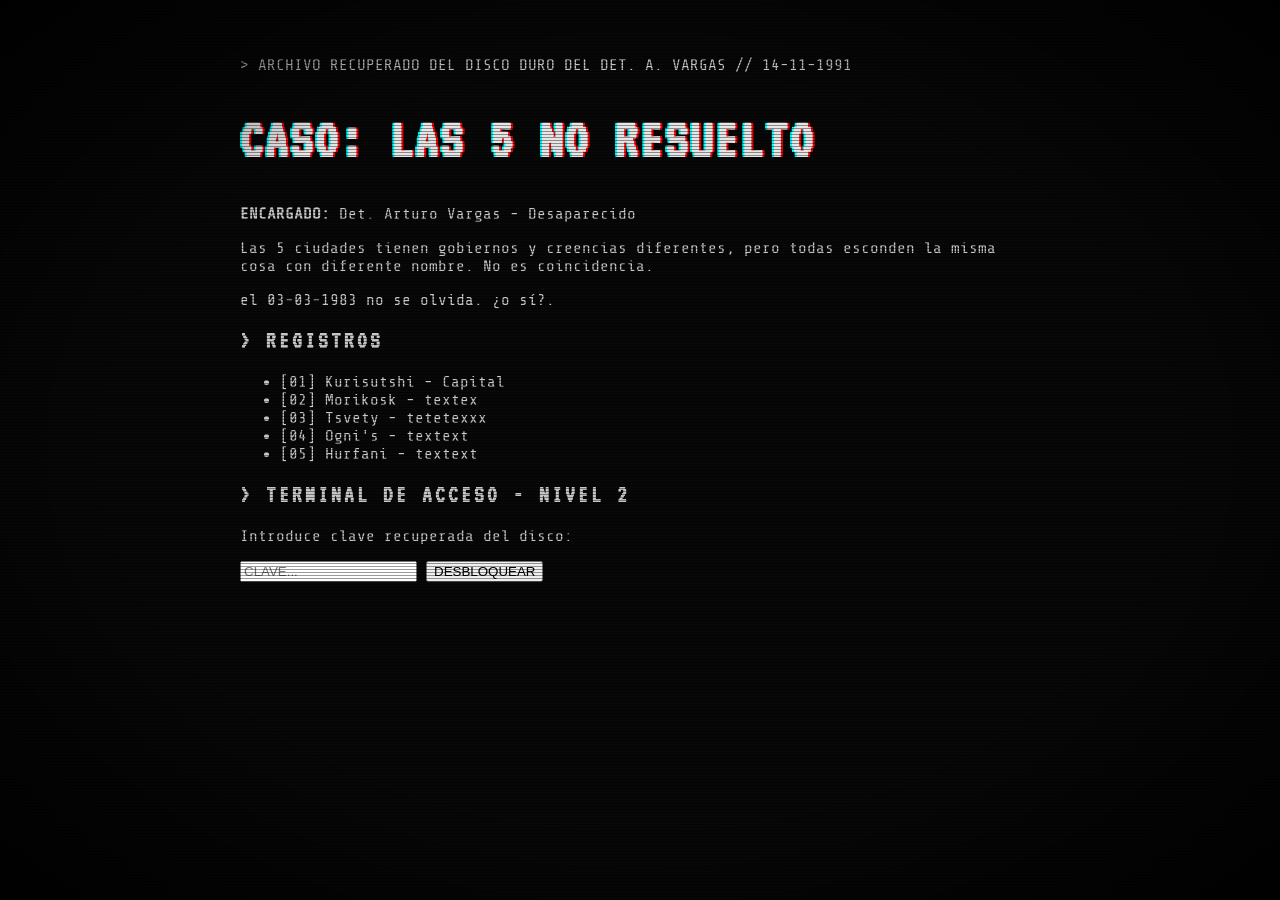
==== index.html @ 733a9bd7 "Refactor index.html for cleaner structure Removed unnecessary HTML structure and cleaned up the layo" ====
<!DOCTYPE html>
<html lang="es">
<head>
<meta charset="UTF-8">
<meta name="viewport" content="width=device-width, initial-scale=1.0">
<link rel="stylesheet" href="estilo.css">
<title>CASO: LAS 5 NO RESUELTO</title>
</head>
<body>

<div class="file">
  <p>> ARCHIVO RECUPERADO DEL DISCO DURO DEL DET. A. VARGAS // 14-11-1991</p>

  <h1>CASO: LAS 5 NO RESUELTO</h1>

  <p><b>ENCARGADO:</b> Det. Arturo Vargas - Desaparecido</p>
  <p>Las 5 ciudades tienen gobiernos y creencias diferentes, pero todas esconden la misma cosa con diferente nombre. No es coincidencia.</p>
  <p>el 03-03-1983 no se olvida. ¿o sí?.</p>

  <h2>> REGISTROS</h2>
  <ul>
    <li>[01] Kurisutshi - Capital</li>
    <li>[02] Morikosk - textex</li>
    <li>[03] Tsvety - tetetexxx</li>
    <li>[04] Ogni's - textext</li>
    <li>[05] Hurfani - textext</li>
  </ul>

  <div class="terminal-box">
    <h2>> TERMINAL DE ACCESO - NIVEL 2</h2>
    <p>Introduce clave recuperada del disco:</p>
    <input type="text" id="claveInput" placeholder="CLAVE...">
    <button id="btnDesbloquear">DESBLOQUEAR</button>
    <p id="mensajeError"></p>
  </div>
</div>

<script src="script.js"></script>
</body>
</html>
---- estilo.css ----
@import url('https://fonts.googleapis.com/css2?family=VT323&family=Share+Tech+Mono&display=swap');

body {
  background-color: #080808;
  color: #c7c7c7;
  font-family: 'Share Tech Mono', monospace;
   margin: 0 auto;
  padding: 40px 20px;
  max-width: 800px;
  overflow-x: hidden;
  position: relative;
}

/* GRANO Y SCANLINES VHS */
body::before {
  content: "";
  position: fixed;
  top: 0; left: 0; width: 100%; height: 100%;
  background: repeating-linear-gradient(
    0deg,
    rgba(0,0,0,0.4) 0px,
    rgba(0,0,0,0.4) 1px,
    transparent 1px,
    transparent 3px
  );
  pointer-events: none;
  z-index: 100;
}

body::after {
  content: "";
  position: fixed;
  top: 0; left: 0; width: 100%; height: 100%;
  background: radial-gradient(ellipse at center, transparent 60%, rgba(0,0,0,0.9) 100%);
  pointer-events: none;
  z-index: 99;
}

h1, h2 {
  font-family: 'VT323', monospace;
  letter-spacing: 3px;
  text-transform: uppercase;
}

h1 {
  font-size: 3.5rem;
  color: #e6e6e6;
  text-shadow: 2px 0 #ff0000, -2px 0 #00ffff; /* efecto aberración cromática */
  animation: flicker 0.3s infinite alternate;
}

a {
  color: #a0a0a0;
  text-decoration: none;
  display: block;
  padding: 8px 0;
  border-left: 2px solid transparent;
  padding-left: 10px;
  transition: all 0.1s;
}

a:hover {
  color: #ff1a1a;
  border-left: 2px solid #ff1a1a;
  background: rgba(255, 26, 26, 0.07);
  text-shadow: 1px 0 #ff0000;
  transform: translateX(5px);
  animation: glitch 0.2s infinite;
}

.secreto, .no-resuelto {
  color: #ff1a1a;
  font-weight: bold;
}

/* ANIMACIONES */
@keyframes flicker {
  0% { opacity: 1; }
  100% { opacity: 0.92; }
}

@keyframes glitch {
  0% { transform: translate(0); }
  20% { transform: translate(-1px, 1px); }
  40% { transform: translate(-1px, -1px); }
  60% { transform: translate(1px, 1px); }
  80% { transform: translate(1px, -1px); }
  100% { transform: translate(0); }
}

/* CONTENEDOR CENTRAL TIPO MONITOR VIEJO */
.container {
  max-width: 700px;
  margin: 0 auto;
  border: 1px solid #222;
  padding: 30px;
  background: rgba(15,15,15,0.8);
  box-shadow: 0 0 30px rgba(255,0,0,0.1);
}
.container {
  text-align: center;
}

}/* --- INTERFERENCIA ALEATORIA --- */
.glitch-active h1 {
  animation: heavy-glitch 0.15s infinite;
}

@keyframes heavy-glitch {
  0% { text-shadow: 2px 0 red, -2px 0 cyan; transform: translate(0); }
  20% { text-shadow: -2px 0 red, 2px 0 cyan; transform: translate(-2px, 2px); }
  40% { text-shadow: 2px 0 red, -1px 0 cyan; transform: translate(2px, -1px); clip-path: inset(20% 0 30% 0); }
  100% { text-shadow: 2px 0 red, -2px 0 cyan; transform: translate(0); }
}

/* barra blanca de tracking de VHS */
.container::after {
  content: "";
  position: absolute;
  top: 0; left: 0; width: 100%; height: 4px;
  background: rgba(255,255,255,0.8);
  animation: tracking 8s linear infinite;
  opacity: 0;
}

@keyframes tracking {
  0% { top: -10%; opacity: 0; }
  10% { opacity: 0.4; }
  50% { top: 110%; opacity: 0.2; }
  100% { top: 110%; opacity: 0; }
}

/* LAYOUT NUEVO DE 3 COLUMNAS */
.layout-principal{
  display: grid;
  grid-template-columns: 220px 1fr 220px;
  gap: 30px;
  max-width: 1200px;
  margin: 0 auto;
  border-left: 2px solid red;
  border-right: 2px solid red;
  padding: 0 20px;
}

.columna-lateral{
  padding-top: 100px;
}

.img-evidencia{
  width: 100%;
  filter: grayscale(100%) contrast(120%) sepia(20%);
  border: 1px solid red;
  opacity: 0.7;
}

.img-evidencia:hover{
  opacity: 1;
  filter: none;
}

.pie-foto{
  font-size: 10px;
  color: red;
  margin-top: 5px;
}

.tercera-seccion{
  max-width: 1200px;
  margin: 60px auto;
  border-left: 2px solid red;
  border-right: 2px solid red;
  padding: 20px;
}

/* Para que en celular se vea bien */
@media(max-width: 900px){
 .layout-principal{
    grid-template-columns: 1fr;
    border: none;
  }
 .columna-lateral{
    display: none; /* oculta las laterales en celular */
  }
}
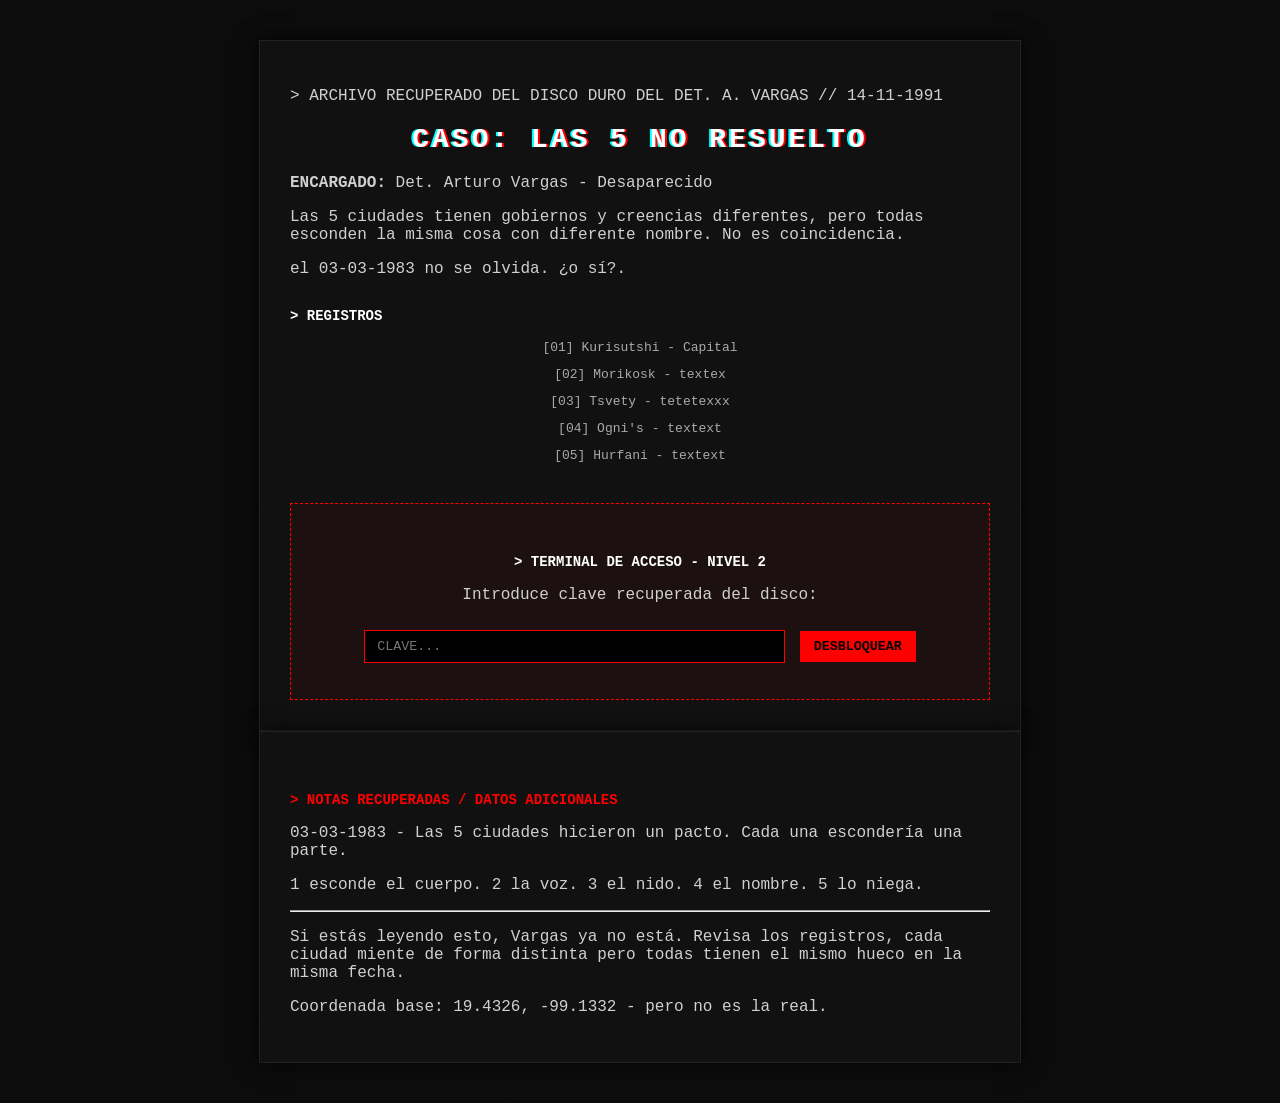
==== commit 30745512: "Update index.html" ====
--- a/index.html
+++ b/index.html
@@ -9,16 +9,16 @@
 <body>
 
 <div class="file">
-  <p>> ARCHIVO RECUPERADO DEL DISCO DURO DEL DET. A. VARGAS // 14-11-1991</p>
+  <p class="cabecera">> ARCHIVO RECUPERADO DEL DISCO DURO DEL DET. A. VARGAS // 14-11-1991</p>
 
   <h1>CASO: LAS 5 NO RESUELTO</h1>
 
   <p><b>ENCARGADO:</b> Det. Arturo Vargas - Desaparecido</p>
   <p>Las 5 ciudades tienen gobiernos y creencias diferentes, pero todas esconden la misma cosa con diferente nombre. No es coincidencia.</p>
-  <p>el 03-03-1983 no se olvida. ¿o sí?.</p>
+  <p class="centrado cursiva">el 03-03-1983 no se olvida. ¿o sí?.</p>
 
   <h2>> REGISTROS</h2>
-  <ul>
+  <ul class="registros">
     <li>[01] Kurisutshi - Capital</li>
     <li>[02] Morikosk - textex</li>
     <li>[03] Tsvety - tetetexxx</li>
@@ -29,10 +29,22 @@
   <div class="terminal-box">
     <h2>> TERMINAL DE ACCESO - NIVEL 2</h2>
     <p>Introduce clave recuperada del disco:</p>
-    <input type="text" id="claveInput" placeholder="CLAVE...">
-    <button id="btnDesbloquear">DESBLOQUEAR</button>
+    <div class="input-group">
+      <input type="text" id="claveInput" placeholder="CLAVE...">
+      <button id="btnDesbloquear">DESBLOQUEAR</button>
+    </div>
     <p id="mensajeError"></p>
   </div>
+</div>
+
+<!-- PARTE DE ABAJO QUE QUIERES CONSERVAR -->
+<div class="file tercera-seccion">
+  <h2 class="red">> NOTAS RECUPERADAS / DATOS ADICIONALES</h2>
+  <p>03-03-1983 - Las 5 ciudades hicieron un pacto. Cada una escondería una parte.</p>
+  <p>1 esconde el cuerpo. 2 la voz. 3 el nido. 4 el nombre. 5 lo niega.</p>
+  <hr>
+  <p>Si estás leyendo esto, Vargas ya no está. Revisa los registros, cada ciudad miente de forma distinta pero todas tienen el mismo hueco en la misma fecha.</p>
+  <p class="centrado cursiva">Coordenada base: 19.4326, -99.1332 - pero no es la real.</p>
 </div>
 
 <script src="script.js"></script>
--- a/estilo.css
+++ b/estilo.css
@@ -1,184 +1,107 @@
 @import url('https://fonts.googleapis.com/css2?family=VT323&family=Share+Tech+Mono&display=swap');
 
 body {
-  background-color: #080808;
-  color: #c7c7c7;
-  font-family: 'Share Tech Mono', monospace;
-   margin: 0 auto;
+  background-color: #0a0a0a;
+  color: #d0d0d0;
+  font-family: 'Courier New', Courier, monospace;
+  margin: 0;
   padding: 40px 20px;
-  max-width: 800px;
-  overflow-x: hidden;
-  position: relative;
+  background-image: repeating-linear-gradient(0deg, rgba(255,255,255,0.03) 0px, transparent 1px, transparent 2px);
 }
 
-/* GRANO Y SCANLINES VHS */
-body::before {
-  content: "";
-  position: fixed;
-  top: 0; left: 0; width: 100%; height: 100%;
-  background: repeating-linear-gradient(
-    0deg,
-    rgba(0,0,0,0.4) 0px,
-    rgba(0,0,0,0.4) 1px,
-    transparent 1px,
-    transparent 3px
-  );
-  pointer-events: none;
-  z-index: 100;
+.file {
+  max-width: 700px;
+  margin: 0 auto;
+  background-color: #111;
+  border: 1px solid #222;
+  padding: 30px;
+  box-shadow: 0 0 20px rgba(0,0,0,0.8);
 }
 
-body::after {
-  content: "";
-  position: fixed;
-  top: 0; left: 0; width: 100%; height: 100%;
-  background: radial-gradient(ellipse at center, transparent 60%, rgba(0,0,0,0.9) 100%);
-  pointer-events: none;
-  z-index: 99;
-}
-
-h1, h2 {
-  font-family: 'VT323', monospace;
+h1 {
+  text-align: center;
+  font-size: 28px;
   letter-spacing: 3px;
+  color: #fff;
+  text-shadow: 2px 0 red, -2px 0 cyan;
   text-transform: uppercase;
 }
 
-h1 {
-  font-size: 3.5rem;
-  color: #e6e6e6;
-  text-shadow: 2px 0 #ff0000, -2px 0 #00ffff; /* efecto aberración cromática */
-  animation: flicker 0.3s infinite alternate;
+h2 {
+  font-size: 14px;
+  margin-top: 30px;
+  color: #fff;
 }
 
-a {
-  color: #a0a0a0;
-  text-decoration: none;
-  display: block;
-  padding: 8px 0;
-  border-left: 2px solid transparent;
-  padding-left: 10px;
-  transition: all 0.1s;
+.red {
+  color: #ff0000;
+  text-shadow: none;
 }
 
-a:hover {
-  color: #ff1a1a;
-  border-left: 2px solid #ff1a1a;
-  background: rgba(255, 26, 26, 0.07);
-  text-shadow: 1px 0 #ff0000;
-  transform: translateX(5px);
-  animation: glitch 0.2s infinite;
+.resaltado {
+  text-align: center;
+  font-style: italic;
+  margin: 20px 0;
 }
 
-.secreto, .no-resuelto {
-  color: #ff1a1a;
-  font-weight: bold;
-}
-
-/* ANIMACIONES */
-@keyframes flicker {
-  0% { opacity: 1; }
-  100% { opacity: 0.92; }
-}
-
-@keyframes glitch {
-  0% { transform: translate(0); }
-  20% { transform: translate(-1px, 1px); }
-  40% { transform: translate(-1px, -1px); }
-  60% { transform: translate(1px, 1px); }
-  80% { transform: translate(1px, -1px); }
-  100% { transform: translate(0); }
-}
-
-/* CONTENEDOR CENTRAL TIPO MONITOR VIEJO */
-.container {
-  max-width: 700px;
-  margin: 0 auto;
-  border: 1px solid #222;
-  padding: 30px;
-  background: rgba(15,15,15,0.8);
-  box-shadow: 0 0 30px rgba(255,0,0,0.1);
-}
-.container {
+ul.registros, ul {
+  list-style: none;
+  padding: 0;
   text-align: center;
 }
 
-}/* --- INTERFERENCIA ALEATORIA --- */
-.glitch-active h1 {
-  animation: heavy-glitch 0.15s infinite;
+ul li {
+  margin: 12px 0;
+  font-size: 13px;
+  opacity: 0.8;
 }
 
-@keyframes heavy-glitch {
-  0% { text-shadow: 2px 0 red, -2px 0 cyan; transform: translate(0); }
-  20% { text-shadow: -2px 0 red, 2px 0 cyan; transform: translate(-2px, 2px); }
-  40% { text-shadow: 2px 0 red, -1px 0 cyan; transform: translate(2px, -1px); clip-path: inset(20% 0 30% 0); }
-  100% { text-shadow: 2px 0 red, -2px 0 cyan; transform: translate(0); }
+ul li a {
+  color: #d0d0d0;
+  text-decoration: none;
 }
 
-/* barra blanca de tracking de VHS */
-.container::after {
-  content: "";
-  position: absolute;
-  top: 0; left: 0; width: 100%; height: 4px;
-  background: rgba(255,255,255,0.8);
-  animation: tracking 8s linear infinite;
-  opacity: 0;
+ul li a:hover {
+  color: #ff0000;
 }
 
-@keyframes tracking {
-  0% { top: -10%; opacity: 0; }
-  10% { opacity: 0.4; }
-  50% { top: 110%; opacity: 0.2; }
-  100% { top: 110%; opacity: 0; }
+/* TERMINAL */
+.terminal-box {
+  margin-top: 40px;
+  border: 1px dashed #ff0000;
+  padding: 20px;
+  text-align: center;
+  background-color: rgba(255,0,0,0.05);
 }
 
-/* LAYOUT NUEVO DE 3 COLUMNAS */
-.layout-principal{
-  display: grid;
-  grid-template-columns: 220px 1fr 220px;
-  gap: 30px;
-  max-width: 1200px;
-  margin: 0 auto;
-  border-left: 2px solid red;
-  border-right: 2px solid red;
-  padding: 0 20px;
+.terminal-box input {
+  background: #000;
+  border: 1px solid #ff0000;
+  color: #fff;
+  padding: 8px 12px;
+  font-family: inherit;
+  width: 60%;
+  margin-top: 10px;
 }
 
-.columna-lateral{
-  padding-top: 100px;
+.terminal-box button {
+  background: #ff0000;
+  color: #000;
+  border: none;
+  padding: 8px 14px;
+  font-family: inherit;
+  font-weight: bold;
+  cursor: pointer;
+  margin-left: 5px;
 }
 
-.img-evidencia{
-  width: 100%;
-  filter: grayscale(100%) contrast(120%) sepia(20%);
-  border: 1px solid red;
-  opacity: 0.7;
+.terminal-box button:hover {
+  background: #fff;
 }
 
-.img-evidencia:hover{
-  opacity: 1;
-  filter: none;
+.error-msg {
+  color: red;
+  font-size: 12px;
+  margin-top: 10px;
+  min-height: 15px;
 }
-
-.pie-foto{
-  font-size: 10px;
-  color: red;
-  margin-top: 5px;
-}
-
-.tercera-seccion{
-  max-width: 1200px;
-  margin: 60px auto;
-  border-left: 2px solid red;
-  border-right: 2px solid red;
-  padding: 20px;
-}
-
-/* Para que en celular se vea bien */
-@media(max-width: 900px){
- .layout-principal{
-    grid-template-columns: 1fr;
-    border: none;
-  }
- .columna-lateral{
-    display: none; /* oculta las laterales en celular */
-  }
-}
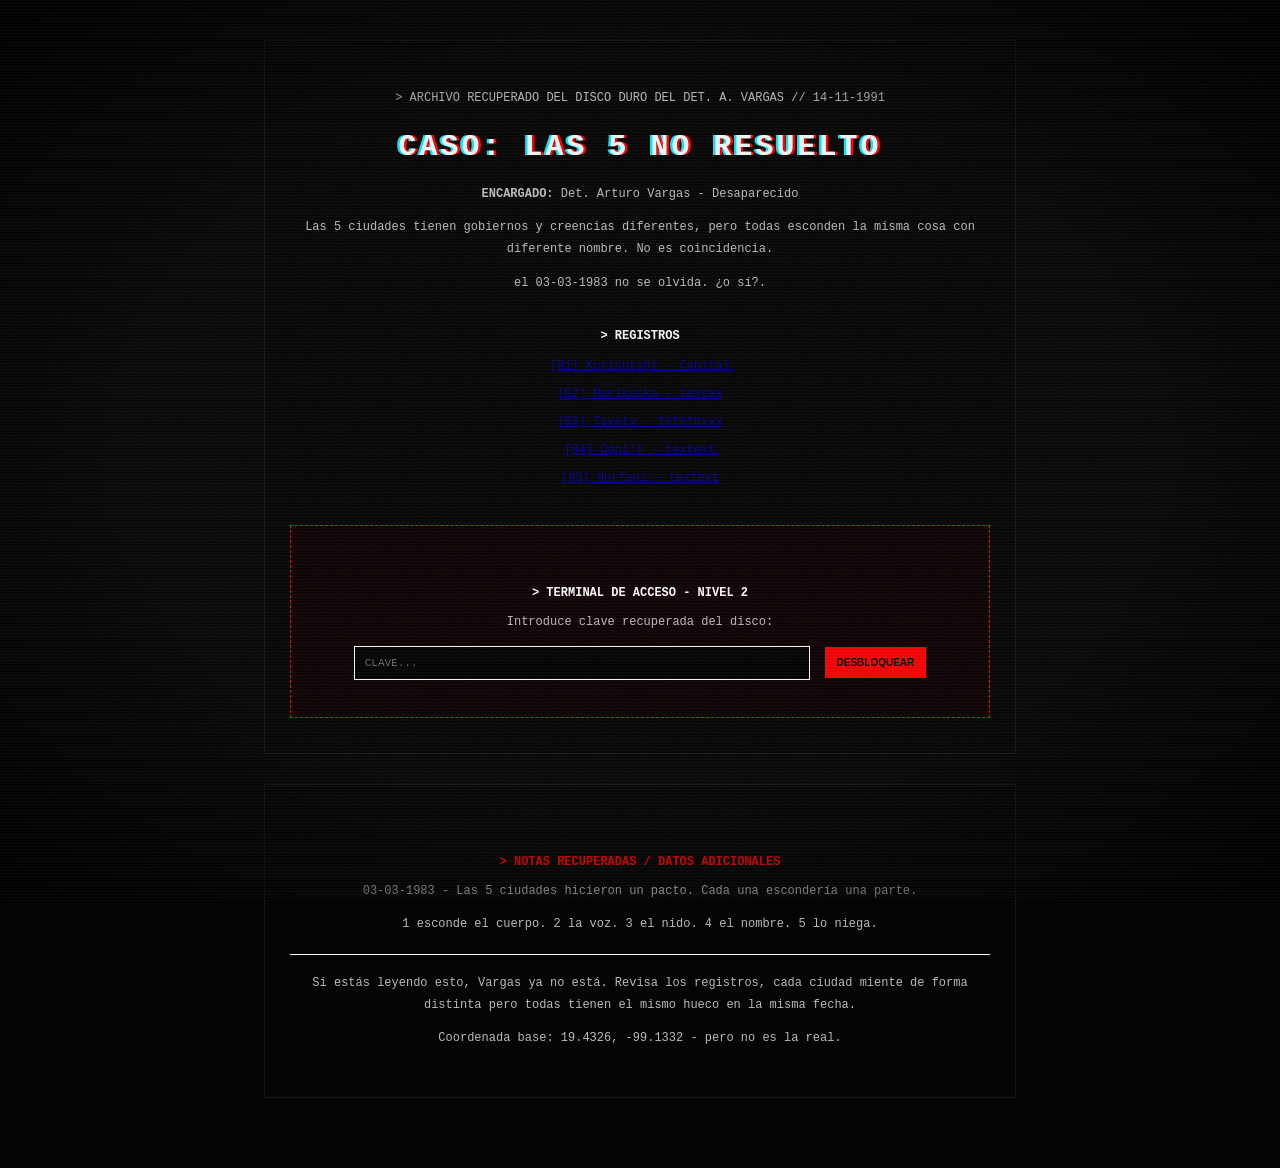
==== commit b5a13ecb: "Update index.html with links in records section" ====
--- a/index.html
+++ b/index.html
@@ -17,13 +17,13 @@
   <p>Las 5 ciudades tienen gobiernos y creencias diferentes, pero todas esconden la misma cosa con diferente nombre. No es coincidencia.</p>
   <p class="centrado cursiva">el 03-03-1983 no se olvida. ¿o sí?.</p>
 
-  <h2>> REGISTROS</h2>
+    <h2>> REGISTROS</h2>
   <ul class="registros">
-    <li>[01] Kurisutshi - Capital</li>
-    <li>[02] Morikosk - textex</li>
-    <li>[03] Tsvety - tetetexxx</li>
-    <li>[04] Ogni's - textext</li>
-    <li>[05] Hurfani - textext</li>
+    <li><a href="kurisutshi.html">[01] Kurisutshi - Capital</a></li>
+    <li><a href="morikoska.html">[02] Morikoska - textex</a></li>
+    <li><a href="tsvety.html">[03] Tsvety - tetetexxx</a></li>
+    <li><a href="ognis.html">[04] Ogni's - textext</a></li>
+    <li><a href="hurfani.html">[05] Hurfani - textext</a></li>
   </ul>
 
   <div class="terminal-box">
--- a/estilo.css
+++ b/estilo.css
@@ -1,107 +1,113 @@
 @import url('https://fonts.googleapis.com/css2?family=VT323&family=Share+Tech+Mono&display=swap');
 
 body {
-  background-color: #0a0a0a;
+  background-color: #050505 !important;
   color: #d0d0d0;
   font-family: 'Courier New', Courier, monospace;
   margin: 0;
-  padding: 40px 20px;
-  background-image: repeating-linear-gradient(0deg, rgba(255,255,255,0.03) 0px, transparent 1px, transparent 2px);
+  padding: 40px 15px;
+}
+
+/* EFECTO TELE VIEJA - LINEAS HORIZONTALES */
+body::before {
+  content: "";
+  position: fixed;
+  top: 0;
+  left: 0;
+  width: 100vw;
+  height: 100vh;
+  background: repeating-linear-gradient(
+    0deg,
+    rgba(0,0,0,0) 0px,
+    rgba(0,0,0,0) 2px,
+    rgba(255,255,255,0.07) 3px,
+    rgba(0,0,0,0) 3px
+  );
+  pointer-events: none;
+  z-index: 9999;
+}
+
+/* VIÑETA NEGRA + RUIDO */
+body::after {
+  content: "";
+  position: fixed;
+  top: 0;
+  left: 0;
+  width: 100vw;
+  height: 100vh;
+  background: 
+    radial-gradient(ellipse at center, transparent 55%, rgba(0,0,0,0.9) 100%),
+    url('data:image/svg+xml;utf8,<svg xmlns="http://www.w3.org/2000/svg" width="100" height="100"><filter id="n"><feTurbulence type="fractalNoise" baseFrequency="0.9"/></filter><rect width="100%" height="100%" filter="url(%23n)" opacity="0.05"/></svg>');
+  pointer-events: none;
+  z-index: 9998;
 }
 
 .file {
   max-width: 700px;
-  margin: 0 auto;
-  background-color: #111;
+  margin: 0 auto 30px auto;
+  background: #0f0f0f;
   border: 1px solid #222;
-  padding: 30px;
-  box-shadow: 0 0 20px rgba(0,0,0,0.8);
+  padding: 35px 25px;
+  position: relative;
+  z-index: 1;
+  filter: contrast(110%) brightness(95%);
 }
 
-h1 {
+.file h1 {
   text-align: center;
-  font-size: 28px;
+  font-size: 30px;
   letter-spacing: 3px;
   color: #fff;
-  text-shadow: 2px 0 red, -2px 0 cyan;
   text-transform: uppercase;
+  /* ESTE ES EL EFECTO QUE SI SE VE EN TU CAPTURA */
+  text-shadow: 2.5px 0 #ff0000, -2.5px 0 #00e5ff;
+  animation: parpadeo 0.15s infinite alternate;
 }
 
-h2 {
-  font-size: 14px;
-  margin-top: 30px;
-  color: #fff;
+@keyframes parpadeo {
+  0% { opacity: 0.9; }
+  100% { opacity: 1; filter: blur(0.4px); }
 }
 
-.red {
-  color: #ff0000;
-  text-shadow: none;
-}
+h2 { font-size: 12px; color: #fff; text-align: center; margin-top: 35px; }
+.red { color: #ff0000 !important; }
 
-.resaltado {
-  text-align: center;
-  font-style: italic;
-  margin: 20px 0;
-}
+p { text-align: center; font-size: 12px; line-height: 1.8; opacity: 0.9; }
 
-ul.registros, ul {
-  list-style: none;
-  padding: 0;
-  text-align: center;
-}
+ul.registros { list-style: none; padding: 0; text-align: center; }
+ul.registros li { margin: 14px 0; font-size: 12px; opacity: 0.6; }
 
-ul li {
-  margin: 12px 0;
-  font-size: 13px;
-  opacity: 0.8;
-}
-
-ul li a {
-  color: #d0d0d0;
-  text-decoration: none;
-}
-
-ul li a:hover {
-  color: #ff0000;
-}
-
-/* TERMINAL */
 .terminal-box {
   margin-top: 40px;
   border: 1px dashed #ff0000;
-  padding: 20px;
+  background: rgba(50,0,0,0.2);
+  padding: 25px 15px;
   text-align: center;
-  background-color: rgba(255,0,0,0.05);
 }
 
 .terminal-box input {
   background: #000;
-  border: 1px solid #ff0000;
-  color: #fff;
-  padding: 8px 12px;
+  border: 1px solid #fff;
+  color: #666;
+  padding: 10px;
+  width: 65%;
   font-family: inherit;
-  width: 60%;
-  margin-top: 10px;
+  font-size: 11px;
 }
 
 .terminal-box button {
   background: #ff0000;
   color: #000;
   border: none;
-  padding: 8px 14px;
-  font-family: inherit;
+  padding: 10px 12px;
   font-weight: bold;
+  font-size: 10px;
   cursor: pointer;
   margin-left: 5px;
 }
 
-.terminal-box button:hover {
-  background: #fff;
-}
+.tercera-seccion { border-top: 1px solid #222; }
+.tercera-seccion hr { border: none; border-top: 1px solid #fff; margin: 18px 0; }
 
-.error-msg {
-  color: red;
-  font-size: 12px;
-  margin-top: 10px;
-  min-height: 15px;
-}
+/* BORRA LAS FOTOS LATERALES DEFINITIVAMENTE */
+.columna-lateral, .img-evidencia, .layout-principal, .pie-foto { display: none !important; }
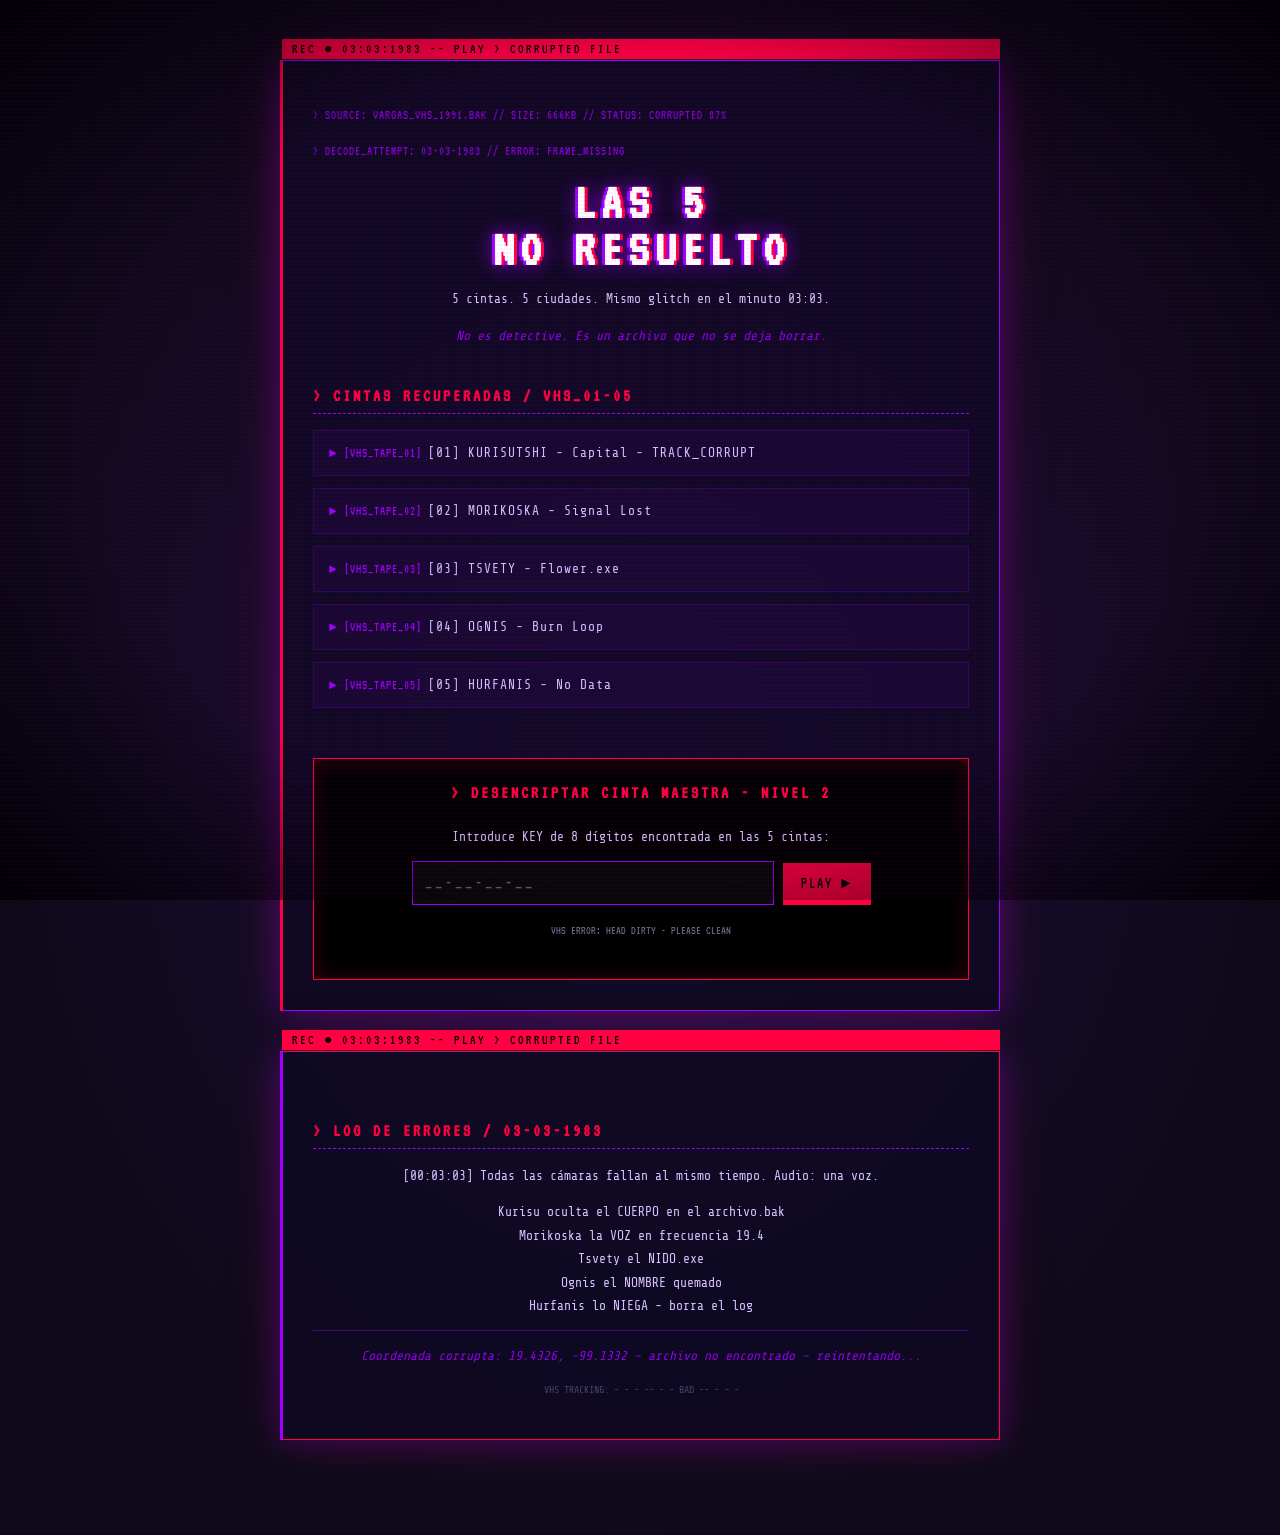
==== commit 51ef0c1e: "Revise index.html for VHS archive representation Updated the HTML structure and content to reflect a" ====
--- a/index.html
+++ b/index.html
@@ -4,47 +4,47 @@
 <meta charset="UTF-8">
 <meta name="viewport" content="width=device-width, initial-scale=1.0">
 <link rel="stylesheet" href="estilo.css">
-<title>CASO: LAS 5 NO RESUELTO</title>
+<title>[CORRUPTED] LAS_5 // VHS_ARCHIVE</title>
 </head>
 <body>
 
 <div class="file">
-  <p class="cabecera">> ARCHIVO RECUPERADO DEL DISCO DURO DEL DET. A. VARGAS // 14-11-1991</p>
+  <p class="vhs-meta">> SOURCE: VARGAS_VHS_1991.BAK // SIZE: 666KB // STATUS: CORRUPTED 87%</p>
+  <p class="vhs-meta">> DECODE_ATTEMPT: 03-03-1983 // ERROR: FRAME_MISSING</p>
 
-  <h1>CASO: LAS 5 NO RESUELTO</h1>
+  <h1>LAS 5<br>NO RESUELTO</h1>
 
-  <p><b>ENCARGADO:</b> Det. Arturo Vargas - Desaparecido</p>
-  <p>Las 5 ciudades tienen gobiernos y creencias diferentes, pero todas esconden la misma cosa con diferente nombre. No es coincidencia.</p>
-  <p class="centrado cursiva">el 03-03-1983 no se olvida. ¿o sí?.</p>
+  <p>5 cintas. 5 ciudades. Mismo glitch en el minuto 03:03.</p>
+  <p class="cursiva">No es detective. Es un archivo que no se deja borrar.</p>
 
-    <h2>> REGISTROS</h2>
+  <h2>> CINTAS RECUPERADAS / VHS_01-05</h2>
   <ul class="registros">
-    <li><a href="kurisutshi.html">[01] Kurisutshi - Capital</a></li>
-    <li><a href="morikoska.html">[02] Morikoska - textex</a></li>
-    <li><a href="tsvety.html">[03] Tsvety - tetetexxx</a></li>
-    <li><a href="ognis.html">[04] Ogni's - textext</a></li>
-    <li><a href="hurfani.html">[05] Hurfani - textext</a></li>
+    <li><a href="Kurisutshi.html" data-num="1">[01] KURISUTSHI - Capital - TRACK_CORRUPT</a></li>
+    <li><a href="Morikoska.html" data-num="2">[02] MORIKOSKA - Signal Lost</a></li>
+    <li><a href="Tsvety.html" data-num="3">[03] TSVETY - Flower.exe</a></li>
+    <li><a href="Ognis.html" data-num="4">[04] OGNIS - Burn Loop</a></li>
+    <li><a href="Hurfanis.html" data-num="5">[05] HURFANIS - No Data</a></li>
   </ul>
 
   <div class="terminal-box">
-    <h2>> TERMINAL DE ACCESO - NIVEL 2</h2>
-    <p>Introduce clave recuperada del disco:</p>
+    <h2>> DESENCRIPTAR CINTA MAESTRA - NIVEL 2</h2>
+    <p>Introduce KEY de 8 dígitos encontrada en las 5 cintas:</p>
     <div class="input-group">
-      <input type="text" id="claveInput" placeholder="CLAVE...">
-      <button id="btnDesbloquear">DESBLOQUEAR</button>
+      <input type="text" id="claveInput" placeholder="__-__-__-__">
+      <button id="btnDesbloquear">PLAY ►</button>
     </div>
-    <p id="mensajeError"></p>
+    <p id="mensajeError" style="color:var(--rojo); font-size:12px; margin-top:10px;"></p>
+    <p style="font-family:'VT323'; font-size:12px; opacity:0.5; margin-top:15px;">VHS ERROR: HEAD DIRTY - PLEASE CLEAN</p>
   </div>
 </div>
 
-<!-- PARTE DE ABAJO QUE QUIERES CONSERVAR -->
 <div class="file tercera-seccion">
-  <h2 class="red">> NOTAS RECUPERADAS / DATOS ADICIONALES</h2>
-  <p>03-03-1983 - Las 5 ciudades hicieron un pacto. Cada una escondería una parte.</p>
-  <p>1 esconde el cuerpo. 2 la voz. 3 el nido. 4 el nombre. 5 lo niega.</p>
+  <h2 class="red">> LOG DE ERRORES / 03-03-1983</h2>
+  <p>[00:03:03] Todas las cámaras fallan al mismo tiempo. Audio: una voz.</p>
+  <p>Kurisu oculta el CUERPO en el archivo.bak<br>Morikoska la VOZ en frecuencia 19.4<br>Tsvety el NIDO.exe<br>Ognis el NOMBRE quemado<br>Hurfanis lo NIEGA - borra el log</p>
   <hr>
-  <p>Si estás leyendo esto, Vargas ya no está. Revisa los registros, cada ciudad miente de forma distinta pero todas tienen el mismo hueco en la misma fecha.</p>
-  <p class="centrado cursiva">Coordenada base: 19.4326, -99.1332 - pero no es la real.</p>
+  <p class="cursiva">Coordenada corrupta: 19.4326, -99.1332 - archivo no encontrado - reintentando...</p>
+  <p style="font-size:10px; opacity:0.3;">VHS TRACKING: - - - -- - - BAD -- - - -</p>
 </div>
 
 <script src="script.js"></script>
--- a/estilo.css
+++ b/estilo.css
@@ -1,113 +1,205 @@
 @import url('https://fonts.googleapis.com/css2?family=VT323&family=Share+Tech+Mono&display=swap');
 
+:root {
+  --bg: #0e0a1a;
+  --morado: #9d00ff;
+  --rojo: #ff0040;
+  --texto: #d8c2ff;
+}
+
+* { box-sizing: border-box; }
+
 body {
-  background-color: #050505 !important;
-  color: #d0d0d0;
-  font-family: 'Courier New', Courier, monospace;
+  background-color: var(--bg);
+  background-image:
+    radial-gradient(ellipse at center, #1e1040 0%, #0e0a1a 70%);
+  color: var(--texto);
+  font-family: 'Share Tech Mono', monospace;
   margin: 0;
-  padding: 40px 15px;
-}
-
-/* EFECTO TELE VIEJA - LINEAS HORIZONTALES */
+  padding: 60px 20px;
+  min-height: 100vh;
+  position: relative;
+  overflow-x: hidden;
+}
+
+/* SCANLINES VHS FUERTES */
 body::before {
   content: "";
   position: fixed;
-  top: 0;
-  left: 0;
-  width: 100vw;
-  height: 100vh;
+  inset: 0;
   background: repeating-linear-gradient(
     0deg,
     rgba(0,0,0,0) 0px,
     rgba(0,0,0,0) 2px,
-    rgba(255,255,255,0.07) 3px,
-    rgba(0,0,0,0) 3px
+    rgba(157,0,255,0.08) 3px,
+    rgba(0,0,0,0) 4px
   );
   pointer-events: none;
-  z-index: 9999;
-}
-
-/* VIÑETA NEGRA + RUIDO */
+  z-index: 100;
+}
+
+/* RUIDO + VIÑETA VHS */
 body::after {
   content: "";
   position: fixed;
-  top: 0;
-  left: 0;
-  width: 100vw;
-  height: 100vh;
-  background: 
-    radial-gradient(ellipse at center, transparent 55%, rgba(0,0,0,0.9) 100%),
-    url('data:image/svg+xml;utf8,<svg xmlns="http://www.w3.org/2000/svg" width="100" height="100"><filter id="n"><feTurbulence type="fractalNoise" baseFrequency="0.9"/></filter><rect width="100%" height="100%" filter="url(%23n)" opacity="0.05"/></svg>');
+  inset: 0;
+  background:
+    radial-gradient(ellipse at center, transparent 60%, rgba(0,0,0,0.9) 100%),
+    linear-gradient(90deg, rgba(255,0,64,0.03) 1px, transparent 1px);
+  background-size: 100% 100%, 3px 100%;
   pointer-events: none;
-  z-index: 9998;
+  z-index: 99;
+  animation: flicker 0.15s infinite;
+}
+
+@keyframes flicker {
+  0% { opacity: 0.9; }
+  100% { opacity: 1; }
 }
 
 .file {
-  max-width: 700px;
-  margin: 0 auto 30px auto;
-  background: #0f0f0f;
-  border: 1px solid #222;
-  padding: 35px 25px;
+  max-width: 720px;
+  margin: 0 auto 40px auto;
+  background: rgba(15, 10, 35, 0.85);
+  border: 1px solid var(--morado);
+  border-left: 3px solid var(--rojo);
+  padding: 30px;
   position: relative;
-  z-index: 1;
-  filter: contrast(110%) brightness(95%);
-}
-
-.file h1 {
+  box-shadow: 0 0 30px rgba(157,0,255,0.3), 0 0 60px rgba(255,0,64,0.15);
+  backdrop-filter: blur(2px);
+}
+
+/* EFECTO CINTA VHS ARRIBA */
+.file::before {
+  content: "REC ● 03:03:1983 -- PLAY > CORRUPTED FILE";
+  position: absolute;
+  top: -22px;
+  left: -1px;
+  right: -1px;
+  background: var(--rojo);
+  color: #000;
+  font-family: 'VT323', monospace;
+  font-size: 14px;
+  padding: 2px 10px;
+  letter-spacing: 2px;
+}
+
+h1 {
+  font-family: 'VT323', monospace;
+  font-size: 52px;
   text-align: center;
-  font-size: 30px;
+  color: #fff;
+  letter-spacing: 6px;
+  margin: 15px 0;
+  text-shadow:
+    3px 0 var(--rojo),
+    -3px 0 var(--morado),
+    0 0 20px var(--morado);
+  animation: glitchVHS 2s infinite;
+  line-height: 0.9;
+}
+
+@keyframes glitchVHS {
+  0%, 90%, 100% { transform: translate(0); text-shadow: 3px 0 var(--rojo), -3px 0 var(--morado); }
+  92% { transform: translate(-2px, 1px); text-shadow: -3px 0 var(--rojo), 3px 0 var(--morado); }
+  94% { transform: translate(2px, -1px); text-shadow: 3px 0 var(--rojo), -3px 0 #fff; }
+  96% { transform: translate(0); }
+}
+
+.cabecera,.vhs-meta {
+  font-family: 'VT323', monospace;
+  font-size: 13px;
+  color: var(--morado);
+  opacity: 0.8;
+  text-align: left;
+  letter-spacing: 1px;
+  margin-bottom: 8px;
+}
+
+h2 {
+  font-family: 'VT323', monospace;
+  font-size: 18px;
+  color: var(--rojo);
   letter-spacing: 3px;
-  color: #fff;
-  text-transform: uppercase;
-  /* ESTE ES EL EFECTO QUE SI SE VE EN TU CAPTURA */
-  text-shadow: 2.5px 0 #ff0000, -2.5px 0 #00e5ff;
-  animation: parpadeo 0.15s infinite alternate;
-}
-
-@keyframes parpadeo {
-  0% { opacity: 0.9; }
-  100% { opacity: 1; filter: blur(0.4px); }
-}
-
-h2 { font-size: 12px; color: #fff; text-align: center; margin-top: 35px; }
-.red { color: #ff0000 !important; }
-
-p { text-align: center; font-size: 12px; line-height: 1.8; opacity: 0.9; }
-
-ul.registros { list-style: none; padding: 0; text-align: center; }
-ul.registros li { margin: 14px 0; font-size: 12px; opacity: 0.6; }
-
+  margin-top: 40px;
+  border-bottom: 1px dashed var(--morado);
+  padding-bottom: 8px;
+}
+
+.red { color: var(--rojo); }
+.centrado { text-align: center; }
+.cursiva { font-style: italic; color: var(--morado); opacity: 0.9; }
+
+p { font-size: 13px; line-height: 1.8; text-align: center; }
+
+/* LISTA DE VIDEOS CORRUPTOS */
+ul.registros { list-style: none; padding: 0; }
+ul.registros li {
+  background: rgba(157,0,255,0.05);
+  border: 1px solid rgba(157,0,255,0.2);
+  margin: 12px 0;
+  transition: 0.2s;
+  position: relative;
+}
+ul.registros li:hover {
+  background: rgba(255,0,64,0.1);
+  border-color: var(--rojo);
+  box-shadow: 0 0 15px rgba(255,0,64,0.3);
+  transform: translateX(5px);
+}
+ul.registros li a {
+  display: block;
+  padding: 14px 15px;
+  color: var(--texto);
+  text-decoration: none;
+  font-size: 13px;
+  letter-spacing: 1px;
+}
+ul.registros li a::before {
+  content: "► [VHS_TAPE_0" attr(data-num) "] ";
+  color: var(--morado);
+  font-family: 'VT323', monospace;
+}
+ul.registros li a:hover { color: #fff; }
+
+/* TERMINAL VHS */
 .terminal-box {
-  margin-top: 40px;
-  border: 1px dashed #ff0000;
-  background: rgba(50,0,0,0.2);
-  padding: 25px 15px;
+  margin-top: 50px;
+  background: #000;
+  border: 1px solid var(--rojo);
+  padding: 25px;
   text-align: center;
-}
-
+  box-shadow: inset 0 0 20px rgba(255,0,64,0.2);
+}
+.terminal-box h2 { border: none; margin-top: 0; }
 .terminal-box input {
-  background: #000;
-  border: 1px solid #fff;
-  color: #666;
-  padding: 10px;
-  width: 65%;
-  font-family: inherit;
-  font-size: 11px;
-}
-
+  background: #0a0a0a;
+  border: 1px solid var(--morado);
+  color: var(--rojo);
+  padding: 12px;
+  width: 60%;
+  font-family: 'VT323', monospace;
+  font-size: 18px;
+  letter-spacing: 3px;
+}
 .terminal-box button {
-  background: #ff0000;
+  background: var(--rojo);
   color: #000;
   border: none;
-  padding: 10px 12px;
-  font-weight: bold;
-  font-size: 10px;
+  padding: 12px 18px;
+  font-family: 'VT323', monospace;
+  font-size: 16px;
   cursor: pointer;
-  margin-left: 5px;
-}
-
-.tercera-seccion { border-top: 1px solid #222; }
-.tercera-seccion hr { border: none; border-top: 1px solid #fff; margin: 18px 0; }
-
-/* BORRA LAS FOTOS LATERALES DEFINITIVAMENTE */
-.columna-lateral, .img-evidencia, .layout-principal, .pie-foto { display: none !important; }
+  letter-spacing: 2px;
+}
+.terminal-box button:hover { background: #fff; box-shadow: 0 0 15px var(--rojo); }
+
+/* SECCION DE ABAJO */
+.tercera-seccion {
+  border-color: var(--rojo);
+  border-left-color: var(--morado);
+}
+.tercera-seccion hr { border: none; border-top: 1px solid var(--morado); opacity: 0.4; }
+
+/* BORRA RESTOS VIEJOS */
+.columna-lateral,.img-evidencia,.layout-principal,.pie-foto { display: none!important; }
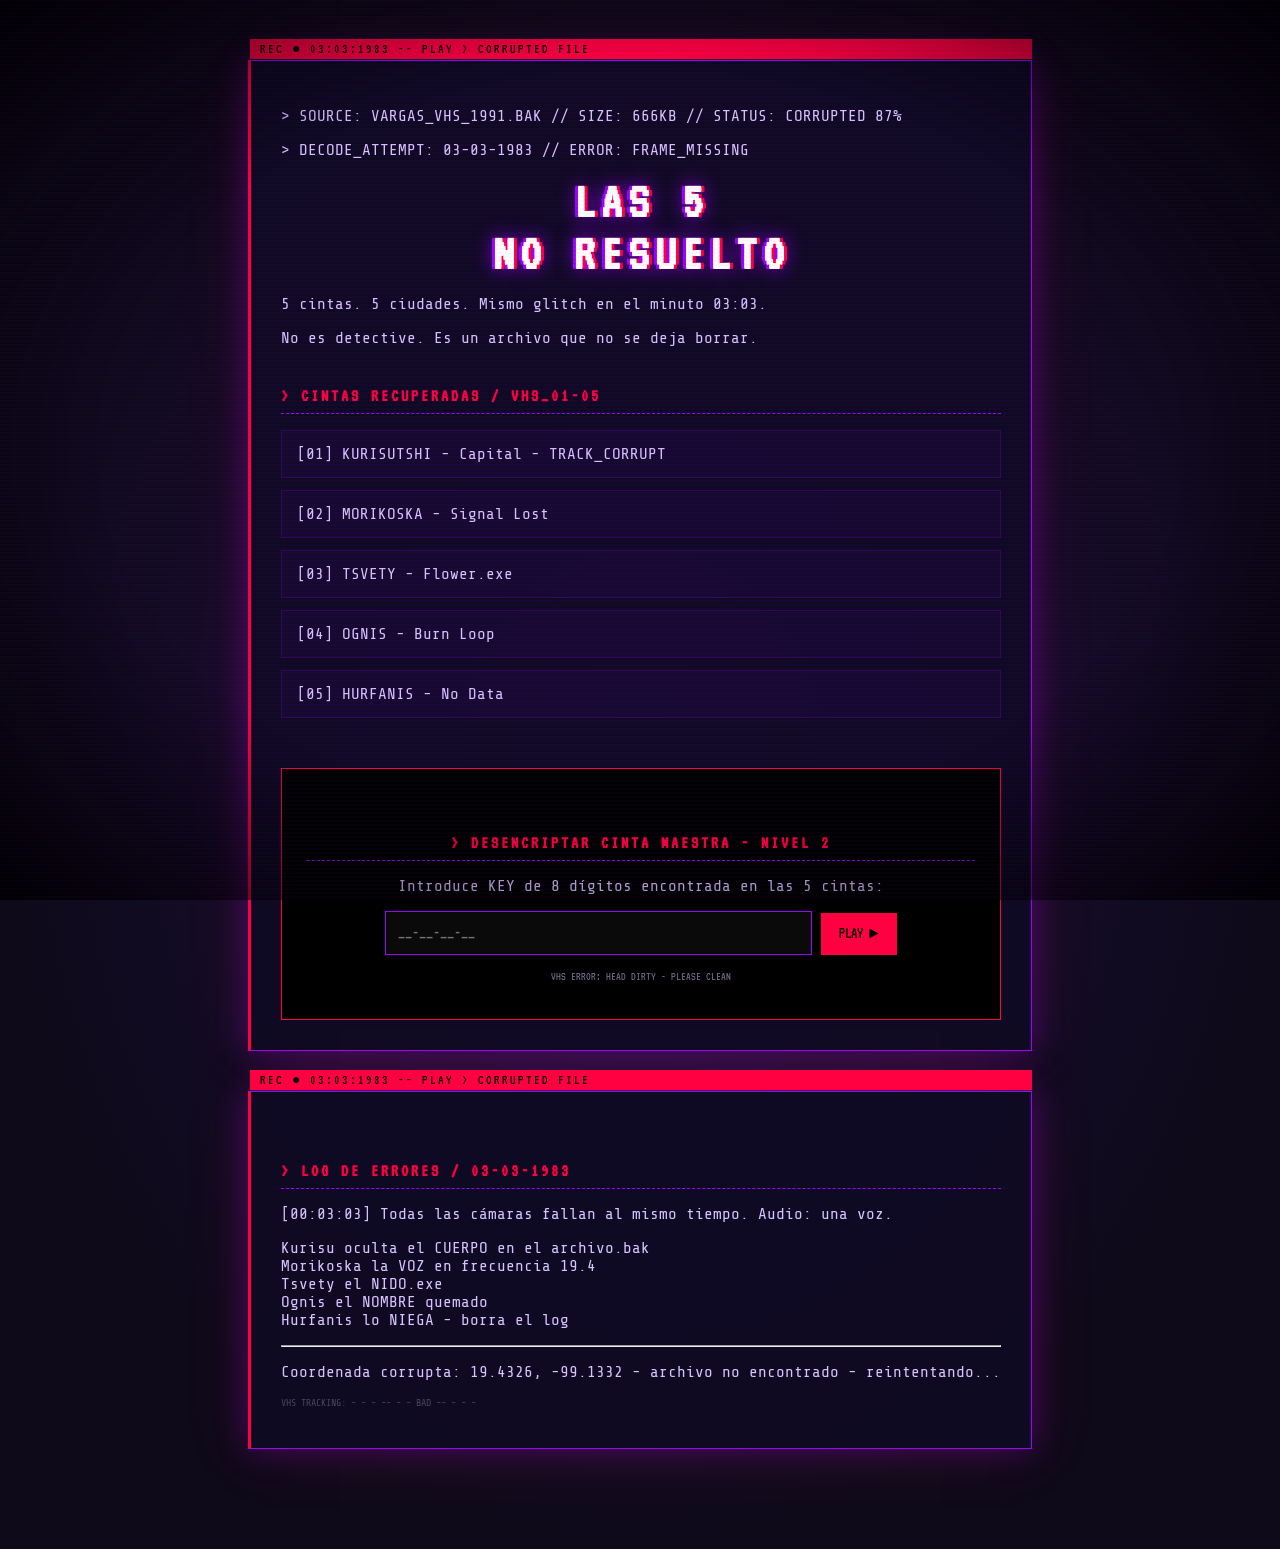
==== commit a09fab7c: "Update stylesheet link with cache busting" ====
--- a/index.html
+++ b/index.html
@@ -3,7 +3,7 @@
 <head>
 <meta charset="UTF-8">
 <meta name="viewport" content="width=device-width, initial-scale=1.0">
-<link rel="stylesheet" href="estilo.css">
+<link rel="stylesheet" href="estilo.css?v=666">
 <title>[CORRUPTED] LAS_5 // VHS_ARCHIVE</title>
 </head>
 <body>
--- a/estilo.css
+++ b/estilo.css
@@ -7,69 +7,51 @@
   --texto: #d8c2ff;
 }
 
-* { box-sizing: border-box; }
-
 body {
   background-color: var(--bg);
-  background-image:
-    radial-gradient(ellipse at center, #1e1040 0%, #0e0a1a 70%);
+  background-image: radial-gradient(ellipse at center, #1e1040 0%, #0e0a1a 70%);
   color: var(--texto);
   font-family: 'Share Tech Mono', monospace;
   margin: 0;
   padding: 60px 20px;
   min-height: 100vh;
-  position: relative;
-  overflow-x: hidden;
 }
 
-/* SCANLINES VHS FUERTES */
 body::before {
   content: "";
   position: fixed;
   inset: 0;
   background: repeating-linear-gradient(
     0deg,
-    rgba(0,0,0,0) 0px,
-    rgba(0,0,0,0) 2px,
+    transparent 0px,
+    transparent 2px,
     rgba(157,0,255,0.08) 3px,
-    rgba(0,0,0,0) 4px
+    transparent 4px
   );
   pointer-events: none;
   z-index: 100;
 }
 
-/* RUIDO + VIÑETA VHS */
 body::after {
   content: "";
   position: fixed;
   inset: 0;
-  background:
-    radial-gradient(ellipse at center, transparent 60%, rgba(0,0,0,0.9) 100%),
-    linear-gradient(90deg, rgba(255,0,64,0.03) 1px, transparent 1px);
-  background-size: 100% 100%, 3px 100%;
+  background: radial-gradient(ellipse at center, transparent 60%, rgba(0,0,0,0.9) 100%);
   pointer-events: none;
   z-index: 99;
-  animation: flicker 0.15s infinite;
-}
-
-@keyframes flicker {
-  0% { opacity: 0.9; }
-  100% { opacity: 1; }
 }
 
 .file {
   max-width: 720px;
   margin: 0 auto 40px auto;
-  background: rgba(15, 10, 35, 0.85);
+  background: rgba(15,10,35,0.9);
   border: 1px solid var(--morado);
   border-left: 3px solid var(--rojo);
   padding: 30px;
   position: relative;
   box-shadow: 0 0 30px rgba(157,0,255,0.3), 0 0 60px rgba(255,0,64,0.15);
-  backdrop-filter: blur(2px);
 }
 
-/* EFECTO CINTA VHS ARRIBA */
 .file::before {
   content: "REC ● 03:03:1983 -- PLAY > CORRUPTED FILE";
   position: absolute;
@@ -91,29 +73,15 @@
   color: #fff;
   letter-spacing: 6px;
   margin: 15px 0;
-  text-shadow:
-    3px 0 var(--rojo),
-    -3px 0 var(--morado),
-    0 0 20px var(--morado);
+  text-shadow: 3px 0 var(--rojo), -3px 0 var(--morado), 0 0 20px var(--morado);
   animation: glitchVHS 2s infinite;
-  line-height: 0.9;
 }
 
 @keyframes glitchVHS {
-  0%, 90%, 100% { transform: translate(0); text-shadow: 3px 0 var(--rojo), -3px 0 var(--morado); }
-  92% { transform: translate(-2px, 1px); text-shadow: -3px 0 var(--rojo), 3px 0 var(--morado); }
-  94% { transform: translate(2px, -1px); text-shadow: 3px 0 var(--rojo), -3px 0 #fff; }
+  0%, 90%, 100% { transform: translate(0); }
+  92% { transform: translate(-2px, 1px); }
+  94% { transform: translate(2px, -1px); }
   96% { transform: translate(0); }
-}
-
-.cabecera,.vhs-meta {
-  font-family: 'VT323', monospace;
-  font-size: 13px;
-  color: var(--morado);
-  opacity: 0.8;
-  text-align: left;
-  letter-spacing: 1px;
-  margin-bottom: 8px;
 }
 
 h2 {
@@ -126,52 +94,32 @@
   padding-bottom: 8px;
 }
 
-.red { color: var(--rojo); }
-.centrado { text-align: center; }
-.cursiva { font-style: italic; color: var(--morado); opacity: 0.9; }
+ul.registros {
+  list-style: none;
+  padding: 0;
+}
 
-p { font-size: 13px; line-height: 1.8; text-align: center; }
-
-/* LISTA DE VIDEOS CORRUPTOS */
-ul.registros { list-style: none; padding: 0; }
 ul.registros li {
   background: rgba(157,0,255,0.05);
   border: 1px solid rgba(157,0,255,0.2);
   margin: 12px 0;
-  transition: 0.2s;
-  position: relative;
 }
-ul.registros li:hover {
-  background: rgba(255,0,64,0.1);
-  border-color: var(--rojo);
-  box-shadow: 0 0 15px rgba(255,0,64,0.3);
-  transform: translateX(5px);
-}
+
 ul.registros li a {
   display: block;
   padding: 14px 15px;
   color: var(--texto);
   text-decoration: none;
-  font-size: 13px;
-  letter-spacing: 1px;
 }
-ul.registros li a::before {
-  content: "► [VHS_TAPE_0" attr(data-num) "] ";
-  color: var(--morado);
-  font-family: 'VT323', monospace;
-}
-ul.registros li a:hover { color: #fff; }
 
-/* TERMINAL VHS */
 .terminal-box {
   margin-top: 50px;
   background: #000;
   border: 1px solid var(--rojo);
   padding: 25px;
   text-align: center;
-  box-shadow: inset 0 0 20px rgba(255,0,64,0.2);
 }
-.terminal-box h2 { border: none; margin-top: 0; }
+
 .terminal-box input {
   background: #0a0a0a;
   border: 1px solid var(--morado);
@@ -180,8 +128,8 @@
   width: 60%;
   font-family: 'VT323', monospace;
   font-size: 18px;
-  letter-spacing: 3px;
 }
+
 .terminal-box button {
   background: var(--rojo);
   color: #000;
@@ -190,16 +138,4 @@
   font-family: 'VT323', monospace;
   font-size: 16px;
   cursor: pointer;
-  letter-spacing: 2px;
 }
-.terminal-box button:hover { background: #fff; box-shadow: 0 0 15px var(--rojo); }
-
-/* SECCION DE ABAJO */
-.tercera-seccion {
-  border-color: var(--rojo);
-  border-left-color: var(--morado);
-}
-.tercera-seccion hr { border: none; border-top: 1px solid var(--morado); opacity: 0.4; }
-
-/* BORRA RESTOS VIEJOS */
-.columna-lateral,.img-evidencia,.layout-principal,.pie-foto { display: none!important; }
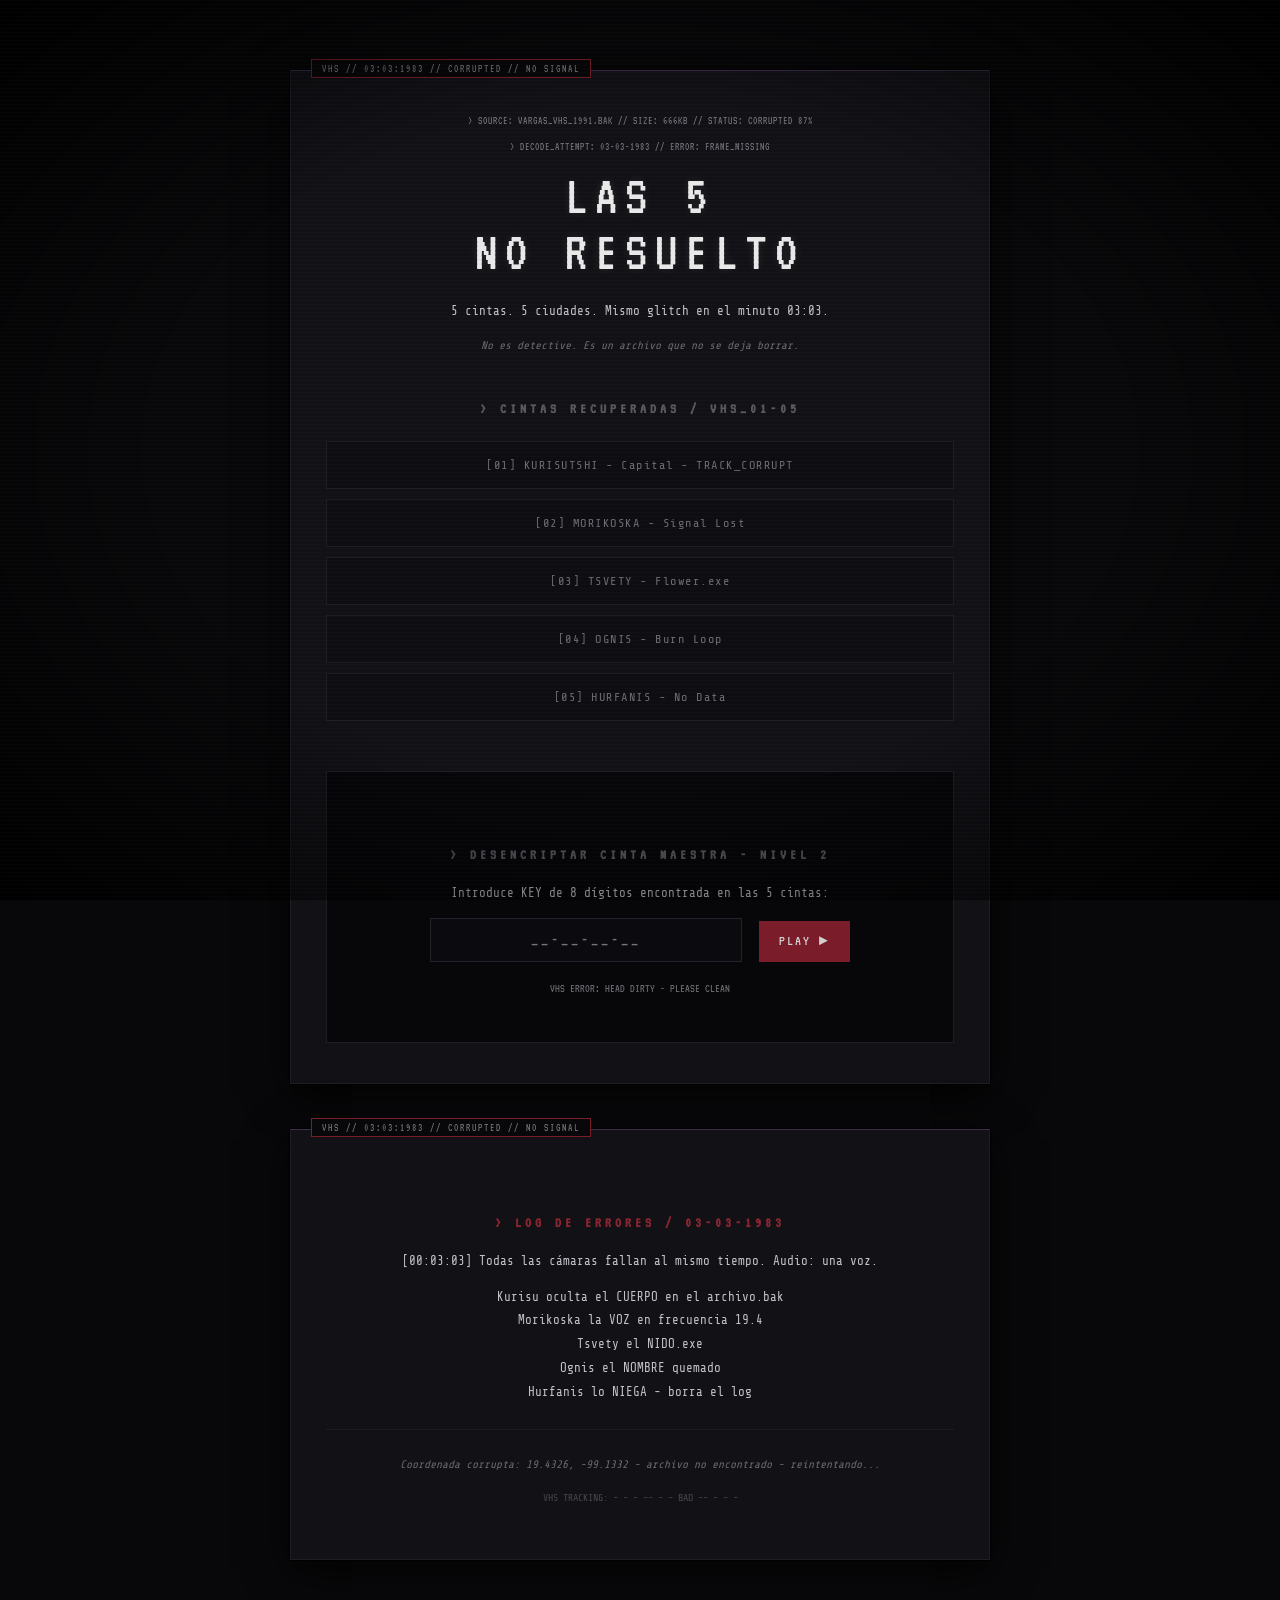
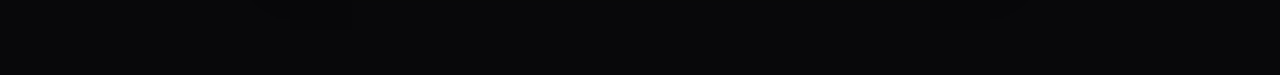
==== commit cceab86e: "Update index.html with new stylesheet version" ====
--- a/index.html
+++ b/index.html
@@ -3,7 +3,7 @@
 <head>
 <meta charset="UTF-8">
 <meta name="viewport" content="width=device-width, initial-scale=1.0">
-<link rel="stylesheet" href="estilo.css?v=666">
+<link rel="stylesheet" href="estilo.css?v=sombrio">
 <title>[CORRUPTED] LAS_5 // VHS_ARCHIVE</title>
 </head>
 <body>
--- a/estilo.css
+++ b/estilo.css
@@ -1,22 +1,28 @@
 @import url('https://fonts.googleapis.com/css2?family=VT323&family=Share+Tech+Mono&display=swap');
 
 :root {
-  --bg: #0e0a1a;
-  --morado: #9d00ff;
-  --rojo: #ff0040;
-  --texto: #d8c2ff;
-}
+  --bg: #08080a;
+  --panel: #121116;
+  --morado: #3d2f4d; /* morado apagado */
+  --rojo: #7a1c2a; /* rojo sangre seca */
+  --rojo-brillo: #a82a3a;
+  --texto: #c2c2c9;
+  --texto-apagado: #6b6b73;
+}
+
+* { box-sizing: border-box; }
 
 body {
-  background-color: var(--bg);
-  background-image: radial-gradient(ellipse at center, #1e1040 0%, #0e0a1a 70%);
+  background: var(--bg);
   color: var(--texto);
   font-family: 'Share Tech Mono', monospace;
   margin: 0;
-  padding: 60px 20px;
+  padding: 70px 20px;
   min-height: 100vh;
-}
-
+  overflow-x: hidden;
+}
+
+/* SCANLINE SOMBRIO LENTO */
 body::before {
   content: "";
   position: fixed;
@@ -24,118 +30,240 @@
   background: repeating-linear-gradient(
     0deg,
     transparent 0px,
-    transparent 2px,
-    rgba(157,0,255,0.08) 3px,
+    transparent 3px,
+    rgba(255,255,255,0.03) 3px,
     transparent 4px
   );
   pointer-events: none;
   z-index: 100;
-}
-
+  animation: scanMove 8s linear infinite;
+}
+
+@keyframes scanMove {
+  0% { transform: translateY(0); }
+  100% { transform: translateY(20px); }
+}
+
+/* Viñeta negra */
 body::after {
   content: "";
   position: fixed;
   inset: 0;
-  background: radial-gradient(ellipse at center, transparent 60%, rgba(0,0,0,0.9) 100%);
+  background: radial-gradient(ellipse at center, transparent 55%, rgba(0,0,0,0.95) 100%);
   pointer-events: none;
   z-index: 99;
 }
 
 .file {
-  max-width: 720px;
-  margin: 0 auto 40px auto;
-  background: rgba(15,10,35,0.9);
-  border: 1px solid var(--morado);
-  border-left: 3px solid var(--rojo);
-  padding: 30px;
+  max-width: 700px;
+  margin: 0 auto 45px auto;
+  background: var(--panel);
+  border: 1px solid #1e1e24;
+  border-top: 1px solid var(--morado);
+  padding: 40px 35px;
   position: relative;
-  box-shadow: 0 0 30px rgba(157,0,255,0.3), 0 0 60px rgba(255,0,64,0.15);
-}
-
+  text-align: center; /* TODO CENTRADO */
+  box-shadow: 0 0 0 1px #000, 0 10px 40px rgba(0,0,0,0.8);
+}
+
+/* Etiqueta VHS ahora más apagada */
 .file::before {
-  content: "REC ● 03:03:1983 -- PLAY > CORRUPTED FILE";
+  content: "VHS // 03:03:1983 // CORRUPTED // NO SIGNAL";
   position: absolute;
-  top: -22px;
-  left: -1px;
-  right: -1px;
-  background: var(--rojo);
-  color: #000;
-  font-family: 'VT323', monospace;
-  font-size: 14px;
-  padding: 2px 10px;
+  top: -12px;
+  left: 20px;
+  background: var(--bg);
+  border: 1px solid var(--rojo);
+  color: var(--texto-apagado);
+  font-family: 'VT323', monospace;
+  font-size: 11px;
+  padding: 3px 10px;
   letter-spacing: 2px;
 }
 
 h1 {
   font-family: 'VT323', monospace;
-  font-size: 52px;
-  text-align: center;
-  color: #fff;
-  letter-spacing: 6px;
-  margin: 15px 0;
-  text-shadow: 3px 0 var(--rojo), -3px 0 var(--morado), 0 0 20px var(--morado);
-  animation: glitchVHS 2s infinite;
-}
-
-@keyframes glitchVHS {
-  0%, 90%, 100% { transform: translate(0); }
-  92% { transform: translate(-2px, 1px); }
-  94% { transform: translate(2px, -1px); }
-  96% { transform: translate(0); }
+  font-size: 56px;
+  text-align: center;
+  color: #e8e8e8;
+  letter-spacing: 8px;
+  margin: 10px 0 20px 0;
+  font-weight: 400;
+  text-shadow: 0 0 10px rgba(255,255,255,0.1);
+  animation: flickerTitle 4s infinite;
+}
+
+@keyframes flickerTitle {
+  0%, 96%, 100% { opacity: 1; }
+  97% { opacity: 0.7; }
+  98% { opacity: 1; transform: translateX(-1px); }
+  99% { opacity: 0.8; transform: translateX(1px); }
+}
+
+.vhs-meta {
+  font-family: 'VT323', monospace;
+  font-size: 11px;
+  color: var(--texto-apagado);
+  text-align: center;
+  letter-spacing: 1px;
+  margin-bottom: 5px;
 }
 
 h2 {
   font-family: 'VT323', monospace;
-  font-size: 18px;
-  color: var(--rojo);
-  letter-spacing: 3px;
-  margin-top: 40px;
-  border-bottom: 1px dashed var(--morado);
-  padding-bottom: 8px;
-}
-
+  font-size: 15px;
+  color: var(--texto-apagado);
+  letter-spacing: 4px;
+  margin-top: 45px;
+  margin-bottom: 20px;
+  text-align: center;
+  border: none;
+  opacity: 0.8;
+}
+
+h2.red { color: var(--rojo-brillo); }
+
+p {
+  font-size: 12.5px;
+  line-height: 1.9;
+  text-align: center;
+  color: var(--texto);
+  max-width: 520px;
+  margin: 0 auto 12px auto;
+}
+
+.cursiva {
+  font-style: italic;
+  color: var(--texto-apagado);
+  font-size: 11px;
+}
+
+/* LISTA - AHORA CON MOVIMIENTO AL SELECCIONAR */
 ul.registros {
   list-style: none;
   padding: 0;
+  margin-top: 25px;
 }
 
 ul.registros li {
-  background: rgba(157,0,255,0.05);
-  border: 1px solid rgba(157,0,255,0.2);
-  margin: 12px 0;
+  background: #0e0e12;
+  border: 1px solid #1c1c21;
+  margin: 10px 0;
+  position: relative;
+  transition: all 0.25s ease;
+}
+
+ul.registros li::before {
+  content: "";
+  position: absolute;
+  left: 0;
+  top: 0;
+  bottom: 0;
+  width: 0px;
+  background: var(--rojo);
+  transition: width 0.25s ease;
+}
+
+ul.registros li:hover {
+  background: #15151b;
+  border-color: #2a2a33;
+  transform: translateX(4px);
+  box-shadow: -5px 0 20px rgba(122,28,42,0.15);
+}
+
+ul.registros li:hover::before {
+  width: 3px;
+}
+
+/* ESTO ES EL MOVIMIENTO QUE PEDISTE AL SELECCIONAR */
+ul.registros li:active {
+  transform: translateX(4px) scale(0.98);
+  background: #1a1012;
 }
 
 ul.registros li a {
   display: block;
-  padding: 14px 15px;
-  color: var(--texto);
+  padding: 16px 20px;
+  color: var(--texto-apagado);
   text-decoration: none;
-}
-
+  font-size: 12px;
+  letter-spacing: 1.5px;
+  text-align: center;
+  transition: color 0.2s;
+}
+
+ul.registros li:hover a {
+  color: #fff;
+  letter-spacing: 2px;
+  animation: textShake 0.15s 2;
+}
+
+@keyframes textShake {
+  0% { transform: translateX(0); }
+  25% { transform: translateX(-1px); }
+  75% { transform: translateX(1px); }
+  100% { transform: translateX(0); }
+}
+
+/* TERMINAL MAS SOMBRIA */
 .terminal-box {
   margin-top: 50px;
-  background: #000;
-  border: 1px solid var(--rojo);
-  padding: 25px;
+  background: #07070a;
+  border: 1px solid #1e1e24;
+  padding: 30px;
   text-align: center;
 }
 
 .terminal-box input {
-  background: #0a0a0a;
-  border: 1px solid var(--morado);
-  color: var(--rojo);
+  background: #0a0a0f;
+  border: 1px solid #22222a;
+  color: var(--rojo-brillo);
   padding: 12px;
-  width: 60%;
+  width: 55%;
   font-family: 'VT323', monospace;
   font-size: 18px;
+  letter-spacing: 3px;
+  text-align: center;
+  transition: 0.2s;
+}
+
+.terminal-box input:focus {
+  outline: none;
+  border-color: var(--rojo);
+  box-shadow: 0 0 10px rgba(122,28,42,0.3);
 }
 
 .terminal-box button {
   background: var(--rojo);
-  color: #000;
+  color: #d0d0d0;
   border: none;
-  padding: 12px 18px;
-  font-family: 'VT323', monospace;
-  font-size: 16px;
+  padding: 12px 20px;
+  font-family: 'VT323', monospace;
+  font-size: 15px;
   cursor: pointer;
-}
+  letter-spacing: 2px;
+  transition: 0.2s;
+  margin-left: 8px;
+}
+
+.terminal-box button:hover {
+  background: var(--rojo-brillo);
+  color: #fff;
+  box-shadow: 0 0 15px rgba(122,28,42,0.4);
+  transform: translateY(-1px);
+}
+
+.terminal-box button:active {
+  transform: translateY(1px) scale(0.97);
+}
+
+.tercera-seccion hr {
+  border: none;
+  border-top: 1px solid #1c1c21;
+  margin: 25px 0;
+}
+
+/* PARA QUE LAS PAGINAS DE CIUDADES TAMBIEN QUEDEN CENTRADAS */
+.file p, .file h1, .file h2, .file div {
+  text-align: center;
+}
